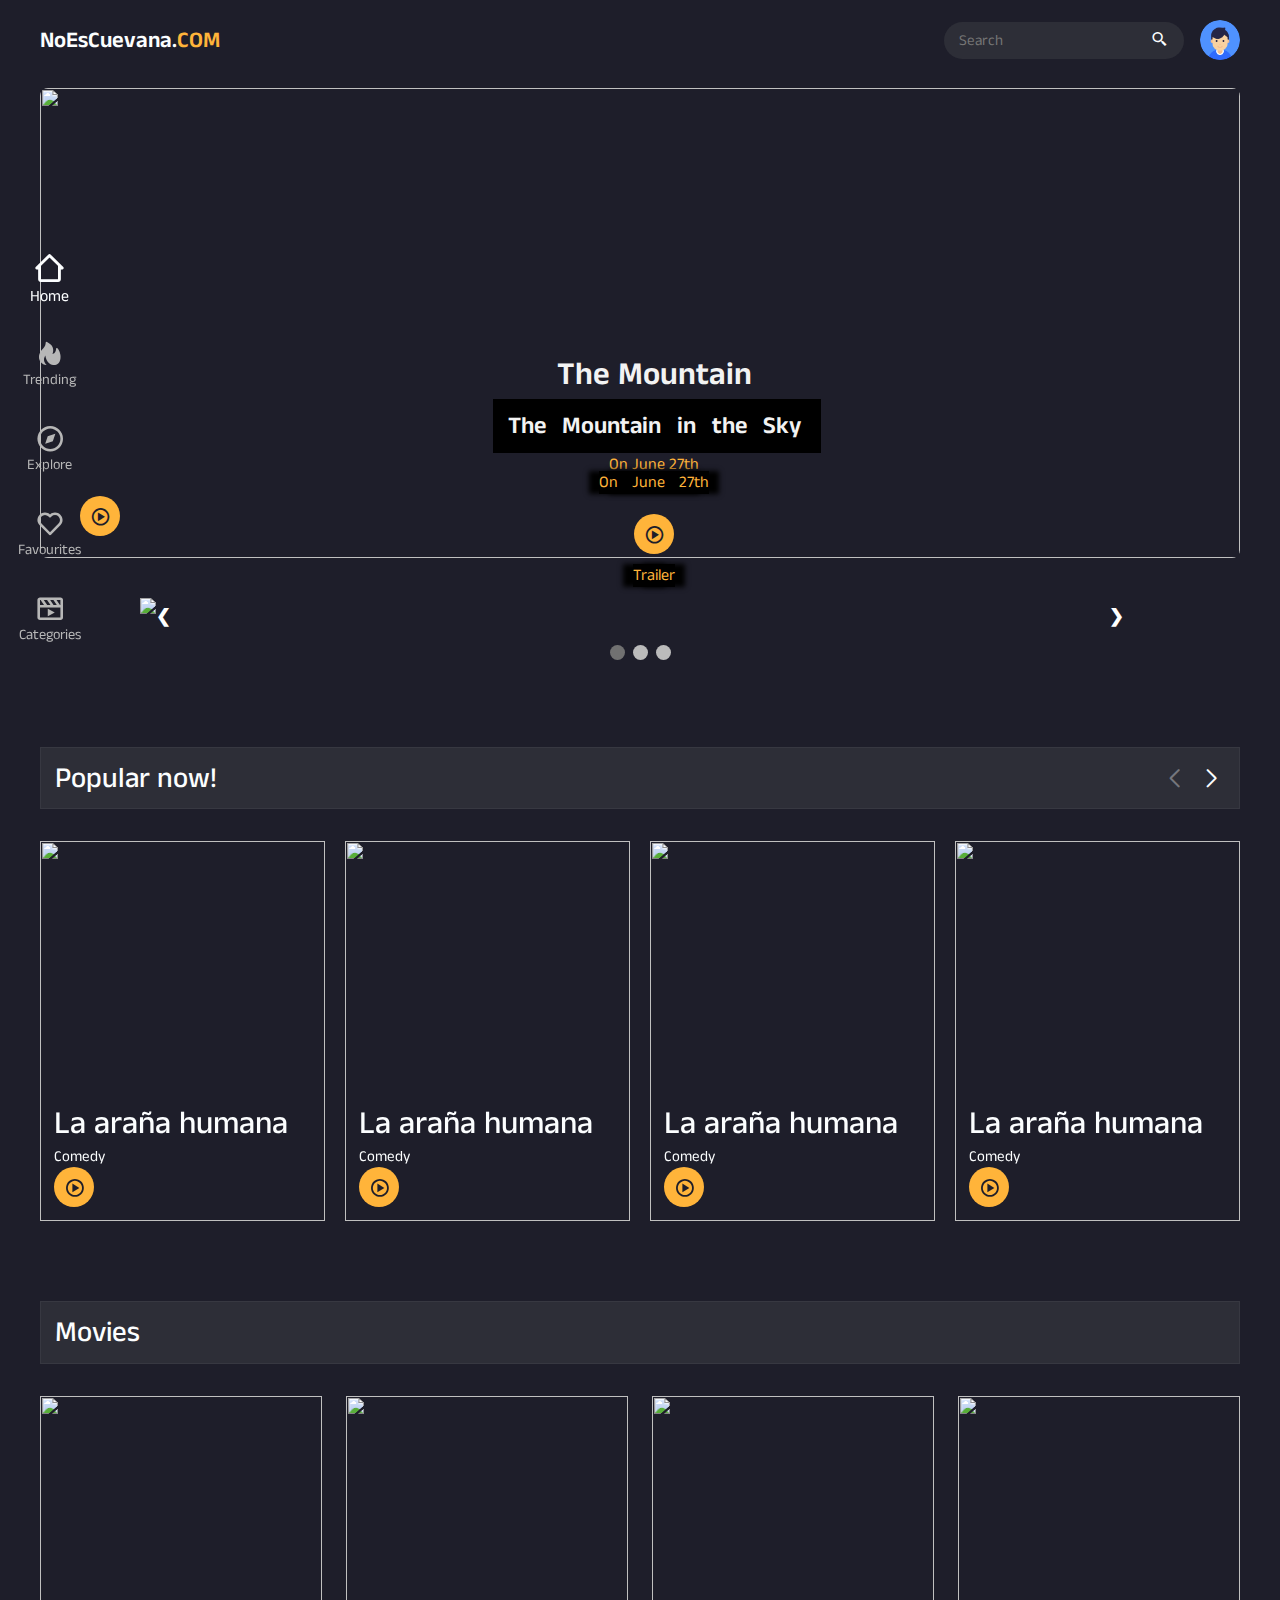
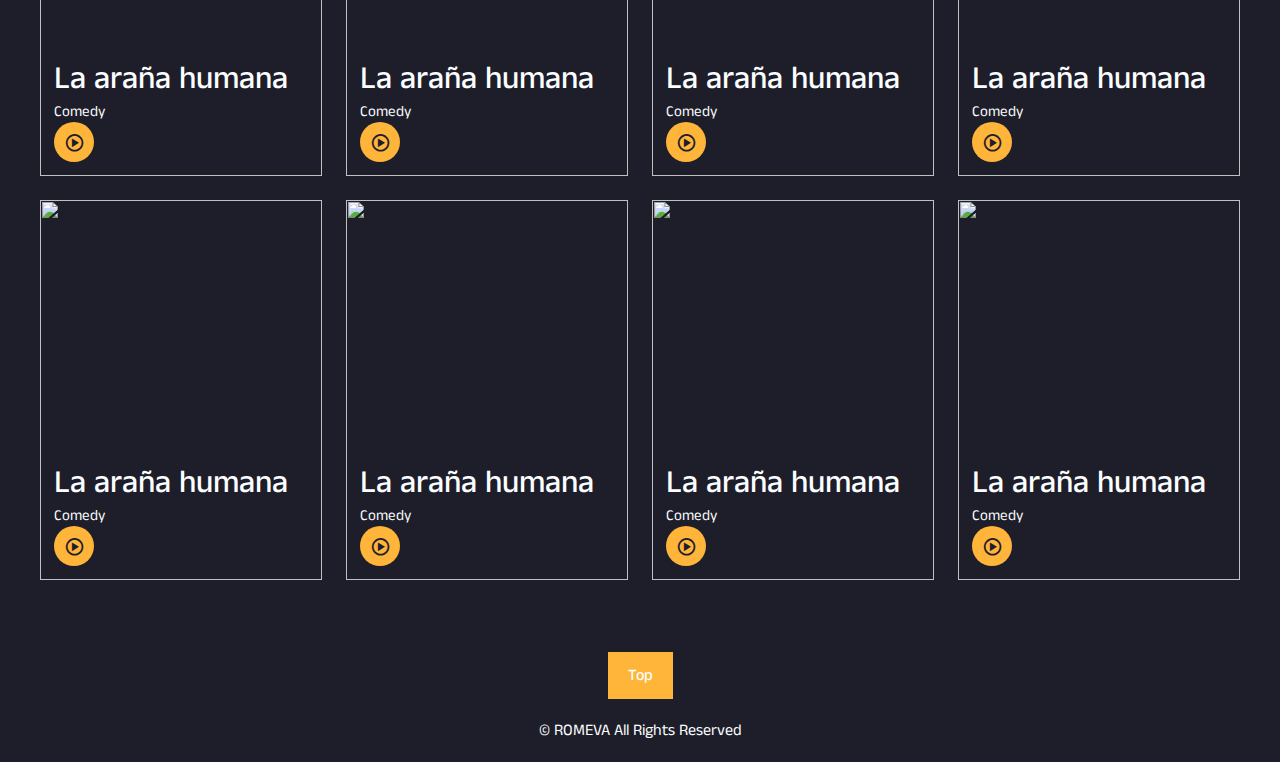
==== streamingApp/index.html @ 9fa85d41 "Add files via upload" ====
<!DOCTYPE html>
<html lang="en">
<head>
  <meta charset="UTF-8">
  <meta http-equiv="X-UA-Compatible" content="IE=edge">
  <meta name="viewport" content="width=device-width, initial-scale=1.0">
  <link rel="stylesheet" href="style.css">
  <link rel="stylesheet" href="/streamingApp/swiper-bundle.min.css">
  <link href='https://unpkg.com/boxicons@2.1.2/css/boxicons.min.css' rel='stylesheet'>
  <title>LaHouseTv</title>
</head>
<body>
  <header>
    <!-- Nav-->
    <div class="nav container">
      <!-- Logo-->
      <a href="/streamingApp/index.html" class="logo">
        NoEsCuevana.<span>COM</span>
      </a>
      <!-- Search Button-->
      <div class="search-box">
        <input type="search" name="" id="search-input" placeholder="Search">
        <i class='bx bx-search-alt-2'></i>
      </div>
      <!-- Usuario-->
      <a href="#" class="user">
        <img src="/streamingApp/user.png" alt="" class="user-img">
      </a>
      <!--NavBar-->
      <div class="navbar">
        <a href="#home" class="nav-link nav-active">
          <i class='bx bx-home-alt-2' ></i>
          <span class="nav-link-title">Home</span>
        </a>
        <a href="#home" class="nav-link">
          <i class='bx bxs-hot' ></i>
          <span class="nav-link-title">Trending</span>
        </a>
        <a href="#home" class="nav-link">
          <i class='bx bx-compass' ></i>
          <span class="nav-link-title">Explore</span>
        </a>
        <a href="#home" class="nav-link">
          <i class='bx bx-heart' ></i>
          <span class="nav-link-title">Favourites</span>
        </a>
        <a href="#home" class="nav-link">
          <i class='bx bx-movie-play' ></i>
          <span class="nav-link-title">Categories</span>
        </a>
      </div>

    </div>
  </header>

  <!-- Home -->

  <section class="home container" id="home">
    <img src="https://picsum.photos/seed/picsum/200/300" alt="" class="home-img">
    <div class="home-text">
      <h1 class="home-title"> The Mountain <br>in the Sky</h1>
      <p> On June 27th</p>
      <a href="#" class="watch-btn">
        <i class='bx bx-play-circle' ></i>
        <span>Trailer</span>
      </a>

    </div>
  </section>
  <!-- Carousel -->
  <section>
     <!-- Slideshow container -->
<div class="slideshow-container">


  <!-- Full-width images with number and caption text -->
  <div class="mySlides fade">
    <img src="https://picsum.photos/200/200" style="width:100%">
    <div class="home-text">
      <h1 class="home-title"><span> The Mountain in the Sky  </span></h1>
      <p><span> On June 27th </span></p>
      <a href="#" class="watch-btn btn-cent">
        <i class='bx bx-play-circle' ></i>
        <p><span>Trailer</span></p>
      </a>
    </div>
  </div>

  <div class="mySlides fade">
    <img src="https://picsum.photos/200/180" style="width:100%">
    <div class="text">Caption Two</div>
  </div>

  <div class="mySlides fade">
    <img src="https://picsum.photos/200/160" style="width:100%">
    <div class="text">Caption Three</div>
  </div>

  <!-- Next and previous buttons -->
  <a class="prev" onclick="plusSlides(-1)">&#10094;</a>
  <a class="next" onclick="plusSlides(1)">&#10095;</a>
</div>
<br>

<!-- The dots/circles -->
<div style="text-align:center">
  <span class="dot" onclick="currentSlide(1)"></span>
  <span class="dot" onclick="currentSlide(2)"></span>
  <span class="dot" onclick="currentSlide(3)"></span>
</div> 
  </section>
  <!-- Popular -->
  <section class="popular container" id="popular">
    <!--Heading-->
    <div class="heading">
      <h2 class="heading-title"> Popular now!</h2>
      <!--Botones Desplazamiento-->
      <div class="swiper-btn">
        <div class="swiper-button-prev"></div>
        <div class="swiper-button-next"></div>
      </div>
    </div>
    <!-- Contenido-->
    <div class="popular-content swiper">
      <div class="swiper-wrapper">
        <!-- Movies Box 1-->
        <div class="swiper-slide">
          <div class="movie-box">
            <img src="https://picsum.photos/200/160" alt="" class="movie-box-img">
            <div class="box-text">
              <h2 class="movie-title"> La araña humana</h2>
              <span class="movie-type"> Comedy </span> <!--  Change depending on the API element-->
              <a href="#" class="watch-btn play-btn">
                <i class='bx bx-play-circle' ></i>
              </a>
            </div>
          </div>
        </div>
        <!-- Movies Box 2-->
        <div class="swiper-slide">
          <div class="movie-box">
            <img src="https://picsum.photos/200/160" alt="" class="movie-box-img">
            <div class="box-text">
              <h2 class="movie-title"> La araña humana</h2>
              <span class="movie-type"> Comedy </span> <!--  Change depending on the API element-->
              <a href="#" class="watch-btn play-btn">
                <i class='bx bx-play-circle' ></i>
              </a>
            </div>
          </div>
        </div>
         <!-- Movies Box 3-->
         <div class="swiper-slide">
          <div class="movie-box">
            <img src="https://picsum.photos/200/160" alt="" class="movie-box-img">
            <div class="box-text">
              <h2 class="movie-title"> La araña humana</h2>
              <span class="movie-type"> Comedy </span> <!--  Change depending on the API element-->
              <a href="#" class="watch-btn play-btn">
                <i class='bx bx-play-circle' ></i>
              </a>
            </div>
          </div>
        </div>
         <!-- Movies Box 4-->
         <div class="swiper-slide">
          <div class="movie-box">
            <img src="https://picsum.photos/200/160" alt="" class="movie-box-img">
            <div class="box-text">
              <h2 class="movie-title"> La araña humana</h2>
              <span class="movie-type"> Comedy </span> <!--  Change depending on the API element-->
              <a href="#" class="watch-btn play-btn">
                <i class='bx bx-play-circle' ></i>
              </a>
            </div>
          </div>
        </div>
         <!-- Movies Box 5-->
         <div class="swiper-slide">
          <div class="movie-box">
            <img src="https://picsum.photos/200/160" alt="" class="movie-box-img">
            <div class="box-text">
              <h2 class="movie-title"> La araña humana</h2>
              <span class="movie-type"> Comedy </span> <!--  Change depending on the API element-->
              <a href="#" class="watch-btn play-btn">
                <i class='bx bx-play-circle' ></i>
              </a>
            </div>
          </div>
        </div>
         <!-- Movies Box 6-->
         <div class="swiper-slide">
          <div class="movie-box">
            <img src="https://picsum.photos/200/160" alt="" class="movie-box-img">
            <div class="box-text">
              <h2 class="movie-title"> La araña humana</h2>
              <span class="movie-type"> Comedy </span> <!--  Change depending on the API element-->
              <a href="#" class="watch-btn play-btn">
                <i class='bx bx-play-circle' ></i>
              </a>
            </div>
          </div>
        </div>
         <!-- Movies Box 7-->
         <div class="swiper-slide">
          <div class="movie-box">
            <img src="https://picsum.photos/200/160" alt="" class="movie-box-img">
            <div class="box-text">
              <h2 class="movie-title"> La araña humana</h2>
              <span class="movie-type"> Comedy </span> <!--  Change depending on the API element-->
              <a href="#" class="watch-btn play-btn">
                <i class='bx bx-play-circle' ></i>
              </a>
            </div>
          </div>
        </div>
         <!-- Movies Box 8-->
         <div class="swiper-slide">
          <div class="movie-box">
            <img src="https://picsum.photos/200/160" alt="" class="movie-box-img">
            <div class="box-text">
              <h2 class="movie-title"> La araña humana</h2>
              <span class="movie-type"> Comedy </span> <!--  Change depending on the API element-->
              <a href="#" class="watch-btn play-btn">
                <i class='bx bx-play-circle' ></i>
              </a>
            </div>
          </div>
        </div>
      </div>
    </div>
  </section>
  <!--End popular section-->
  <!--Movies General Section-->
  <section class="movies container" id="movies">
    <!--Heading-->
    <div class="heading">
      <h2 class="heading-title"> Movies</h2>
    </div>
    <!--Movies Content-->
    <div class="movies-content">
      <!--Movies Box 1-->
      <div class="movie-box">
        <img src="https://picsum.photos/200/160" alt="" class="movie-box-img" id="">
        <div class="box-text">
          <h2 class="movie-title" id="movie-name-1"> La araña humana</h2>
          <span class="movie-type"> Comedy </span> <!--  Change depending on the API element-->
          <a href="/streamingApp/playPage.html" class="watch-btn play-btn">
            <i class='bx bx-play-circle' ></i>
          </a>
        </div>
      </div>

      <!--Movies Box 2-->
      <div class="movie-box">
        <img src="https://picsum.photos/200/160" alt="" class="movie-box-img">
        <div class="box-text">
          <h2 class="movie-title"> La araña humana</h2>
          <span class="movie-type"> Comedy </span> <!--  Change depending on the API element-->
          <a href="#" class="watch-btn play-btn">
            <i class='bx bx-play-circle' ></i>
          </a>
        </div>
      </div>
      <!--Movies Box 3-->
      <div class="movie-box">
        <img src="https://picsum.photos/200/160" alt="" class="movie-box-img">
        <div class="box-text">
          <h2 class="movie-title"> La araña humana</h2>
          <span class="movie-type"> Comedy </span> <!--  Change depending on the API element-->
          <a href="#" class="watch-btn play-btn">
            <i class='bx bx-play-circle' ></i>
          </a>
        </div>
      </div>
      <!--Movies Box 4-->
      <div class="movie-box">
        <img src="https://picsum.photos/200/160" alt="" class="movie-box-img">
        <div class="box-text">
          <h2 class="movie-title"> La araña humana</h2>
          <span class="movie-type"> Comedy </span> <!--  Change depending on the API element-->
          <a href="#" class="watch-btn play-btn">
            <i class='bx bx-play-circle' ></i>
          </a>
        </div>
      </div>
      <!--Movies Box 5-->
      <div class="movie-box">
        <img src="https://picsum.photos/200/160" alt="" class="movie-box-img">
        <div class="box-text">
          <h2 class="movie-title"> La araña humana</h2>
          <span class="movie-type"> Comedy </span> <!--  Change depending on the API element-->
          <a href="#" class="watch-btn play-btn">
            <i class='bx bx-play-circle' ></i>
          </a>
        </div>
      </div>
      <!--Movies Box 6-->
      <div class="movie-box">
        <img src="https://picsum.photos/200/160" alt="" class="movie-box-img">
        <div class="box-text">
          <h2 class="movie-title"> La araña humana</h2>
          <span class="movie-type"> Comedy </span> <!--  Change depending on the API element-->
          <a href="#" class="watch-btn play-btn">
            <i class='bx bx-play-circle' ></i>
          </a>
        </div>
      </div>
      <!--Movies Box 7-->
      <div class="movie-box">
        <img src="https://picsum.photos/200/160" alt="" class="movie-box-img">
        <div class="box-text">
          <h2 class="movie-title"> La araña humana</h2>
          <span class="movie-type"> Comedy </span> <!--  Change depending on the API element-->
          <a href="#" class="watch-btn play-btn">
            <i class='bx bx-play-circle' ></i>
          </a>
        </div>
      </div>
      <!--Movies Box 8-->
      <div class="movie-box">
        <img src="https://picsum.photos/200/160" alt="" class="movie-box-img">
        <div class="box-text">
          <h2 class="movie-title"> La araña humana</h2>
          <span class="movie-type"> Comedy </span> <!--  Change depending on the API element-->
          <a href="#" class="watch-btn play-btn">
            <i class='bx bx-play-circle' ></i>
          </a>
        </div>
      </div>

    </div>
  </section>
  <!-- Movies Section End-->
  <!--Next Page-->
  <div class="next-page">
    <a href="#" class="next-btn">Top</a>
  </div>
<!--Copyright-->
  <div class="copyright">
    <p> &#169; ROMEVA All Rights Reserved</p>

  </div>



  <script src="/streamingApp/swiper-bundle.min.js "></script>
  <script src="https://unpkg.com/boxicons@2.1.2/dist/boxicons.js"></script>
  <script src="/streamingApp/script.js"></script>
</body>
</html>
---- streamingApp/style.css ----
/* Fonts */

@import url('https://fonts.googleapis.com/css2?family=Anek+Malayalam:wght@100;200;500;700&display=swap');
*{
    font-family: 'Anek Malayalam', sans-serif;
    margin: 0;
    padding: 0;
    scroll-behavior: smooth;
    box-sizing: border-box;
    scroll-padding-top: 2rem;
    box-sizing:border-box
}

:root {
    --main-bg-color: #ffb43a;
    --hoover-color:hsl(37,94%,57%) ;
    --body-color: #1e1e2a;
    --container-color: #2d2e37 ;
    --text-color: #fcfeff;

  }

a{
    text-decoration: none;
}

li{
    list-style: none;
}

section{
    padding: 3rem 0 2rem;
}

img{
    width: 100%;
}
.bx{
    cursor: pointer;
}

body{
    background: var(--body-color);
    color: var(--text-color);
}

.container{
    max-width: 1200px;
    margin: auto;
    width: 100%;
}

header{
    position: fixed;
    top: 0;
    left: 0;
    width: 100%;
    background: var(--body-color);
    z-index: 100;
}

.nav{
    display: flex;
    align-items: center;
    justify-content:center;
    padding: 20px 0;
}

.logo{
    font-size: 1.4rem;
    color: var(--text-color);
    font-weight: 600;
    margin: 0 auto 0 0;
}

.logo span{
    color: var(--main-bg-color);
}

.search-box{
    max-width: 240px;
    width: 100%;
    display: flex;
    align-items: center;
    column-gap: 0.7rem;
    padding: 8px 15px;
    background: var(--container-color);
    border-radius: 4rem;
    margin-right: 1rem;
}

.search-box .bx{
    font-size: 1.1rem;
}

.search-box .bx:hover{
    color: var(--main-bg-color);
}

#search-input{
    width: 100%;
    border: none;
    outline: none;
    color: var(--text-color);
    background: transparent;
    font-size: 0.938rem;
}

.user{
    display: flex;
}

.user-img{
    width: 40px;
    height: 40px;
    border-radius: 50%;
    object-fit: cover;
    object-position: center;
}


.navbar{
    position: fixed;
    top: 50%;
    transform: translateY(-50%);
    left: 18px;
    display: flex;
    flex-direction: column;
    row-gap: 2.1rem;
}

.nav-link{
    display: flex;
    flex-direction: column;
    align-items: center;
    color: #b7b7b7;
}

.nav-link:hover, .nav-active{
    color: var(--text-color);
    transition: 0.3s all linear;
    transform: scale(1.1);
}

.nav-link .bx{
    font-size: 1.9rem;
}

.nav-link-title{
    font-size: 0.9rem;
}

.home{
    position: relative;
    min-height: 470px;
    display: flex;
    align-items: center;
    margin-top: 5rem !important;
    border-radius: 0.5rem;
}

.home-img{
    position: absolute;
    width: 100%;
    height: 100%;
    z-index: -1;
    object-fit: cover;
    border-radius: 0.5rem;
}

.bg-text{
    background-color: #717171;
    opacity: 0.5;
}
/* Caption text */
.home-text {
    color: #f2f2f2;
    padding: 8px 12px;
    position: absolute;
    bottom: 6px;
    width: 100%;
    text-align: center;
    padding-left: 40px;
  }

.home-title{
    font-size: 2rem;
    font-weight: 600;
    color: #f3f3f3;
}
h1 span{
    padding:5px 0; /* top and bottom padding */
	font-size: 24px;
	line-height: 70px; /* use this to create horizontal space between lines */
	word-spacing: 10px;
    display: inline;
	background-color:rgb(0, 0, 0);
	box-shadow: -10px 0 0 5px rgb(0, 0, 0), 15px 0 0 5px rgb(0, 0, 0); /* left/right padding  (IE8 needs fallback) */
	left:0px; /* match px of box-shadow above to align text */
	position: relative;
}
p span{
    word-spacing: 10px;
    display: inline;
	background-color:rgb(0, 0, 0);
	box-shadow: -10px 0 5px 0 rgb(0, 0, 0), 10px 0 5px 0 rgb(0, 0, 0); /* left/right padding  (IE8 needs fallback) */
	left:0px; /* match px of box-shadow above to align text */
	position: relative;

}
.home-text p{
    font-size: 1.0  38rem;
    margin: 10px 0 20px;
    color: var(--main-bg-color);
}

.watch-btn{
    display: flex;
    align-items: center;
    column-gap: 0.8rem;
    color: #1e1e2a;
}

.btn-cent{
    flex-direction: column;
    justify-content: center;
}

.watch-btn .bx{
    font-size: 21px;
    background: var(--main-bg-color);
    width: 40px;
    height: 40px;
    border-radius: 50%;
    display: flex;
    align-items: center;
    justify-content: center;
}

.watch-btn .bx:hover{
    background: var(--hoover-color);
}

.watch-btn span{
    font-size: 1rem;
    font-weight: 400;
}

.heading{
    display: flex;
    align-items:center;
    justify-content: space-between;
    background: var(--container-color);
    padding: 8px 14px;
    border: 1px solid hsl(200 100% 99% / 5%);
    margin-bottom: 2rem;
}

.heading-title{
    font-size: 1.8rem;
    font-weight: 500;
}

.movie-box{
    position: relative;
    width: 100%;
    height: 380px;
    overflow: hidden;
}

.movie-box-img{
    width: 100%;
    height: 100%;
    object-fit: cover;
}

.movie-box .box-text{
    position: absolute;
    bottom: 0;
    left: 0;
    width: 100%;
    height: 100%;
    display: flex;
    flex-direction: column;
    justify-content: flex-end;
    padding: 14px;
    background: linear-gradient(8deg,
     hsl(240 17% 14% / 74%)14%,
     hsl(240 17% 14% / 14%)44%,
     );
     overflow: hidden;

}

.movie-title{
    font-size: 2rem;
    font-weight: 500;
}

.movie-type{
    font-size: 0.938rem;
}

.swiper-btn{
    display: flex;
}

.swiper-button-next,
.swiper-button-prev{
    position: static !important;
    margin: 0 0 0 10px !important;
}

.swiper-button-next::after,
.swiper-button-prev::after{
    color: var(--text-color);
    font-size: 18px !important;
    font-weight: 700;
}

.movies .heading{
    padding: 10px 14px;
}

.movies-content{
    display: grid;
    grid-template-columns: repeat(auto-fit, minmax(247px, 1fr));
    gap: 1.5rem;
}

.movies-content .movie-box:hover .movie-box-img{
    transform: scale(1.15);
    transition: .7s;
}

.next-page{
    display: flex;
    align-items: center;
    justify-content: center;
    margin-top: 2.5rem;
}

.next-btn {
    background: var(--main-bg-color) ;
    padding: 12px 20px;
    color: var(--text-color);
    font-weight: 500;
}

.next-btn:hover{
    background: var(--hoover-color);
    transition: 0.3s all linear;
}


.copyright{
    text-align: center;
    padding: 20px;
}

.play-container{
    position: relative;
    min-height: 540px;
    margin-top: 5rem !important;
}

.play-img{
    position: absolute;
    width: 100%;
    height: 100%;
    object-fit: cover;
    object-position: center;
    z-index: -1;
}

.play-text{
    position: absolute;
    bottom: 0;
    left: 0;
    width: 100%;
    height: 100%;
    display: flex;
    flex-direction: column;
    justify-content: flex-end;
    padding: 40px;
    background: linear-gradient(8deg,
     hsl(240 17% 14% / 74%)14%,
     hsl(240 17% 14% / 14%)44%,
     );
}

.play-text h2{
    font-size: 1.5rem;
    font-weight: 600;
}


.rating{
    display: flex;
    align-items: center;
    font-size: 1.1rem;
    color: var(--main-bg-color);
    column-gap: 2px;
    margin-top: 4px;
}

.tags{
    display: flex;
    align-items: center;
    column-gap: 8px;
    margin: 1rem 0;
}

.tags span{
    background-color: var(--container-color);
    padding: 0 4px;
}

.play-movie{
    position: absolute;
    bottom: 18rem;
    right: 10rem;
    display: flex !important;
    align-items: center;
    justify-content: center;
    width: 45px;
    height: 45px;
    border-radius: 50%;
    background: var(--main-bg-color) ;
    font-size: 24px;
    animation: animate 2s linear infinite;
}


.about-movie{
    margin-top: 2rem;
}

.about-movie h2{
    font-size: 1.4rem;
    font-weight: 600;
    color: var(--main-bg-color);
}

.about-movie p{
    max-width: 600px;
    font-size: 0.938rem;
    margin: 10px 0;
}

.cast-heading{
    font-size: 1.2rem;
    font-weight: 600;
    margin-bottom: 1rem;
    color: var(--main-bg-color);
}

.cast{
    display: grid;
    grid-template-columns: repeat(auto-fit, minmax(150px,150px));
    gap: 1rem;
}

.cast-img{
    width: 150px;
    height: 180px;
    object-fit: cover;
    object-position: center;
}






@keyframes animate {
    0%{
        box-shadow: 0 0 0 0 rgb(255, 180, 58, 0.7);

    }
    40%{
        box-shadow: 0 0 0 50px rgb(255, 193, 7, 0);
    }
    100%{
        box-shadow: 0 0 0  rgb(255, 180, 58, 0.7);

    }
    
}









/* */


/* Slideshow container */
.slideshow-container {
  max-width: 1000px;
  position: relative;
  margin: auto;
}

/* Hide the images by default */
.mySlides {
  display: none;
}

/* Next & previous buttons */
.prev, .next {
  cursor: pointer;
  position: absolute;
  top: 50%;
  width: auto;
  margin-top: -22px;
  padding: 16px;
  color: white;
  font-weight: bold;
  font-size: 18px;
  transition: 0.6s ease;
  border-radius: 0 3px 3px 0;
  user-select: none;
}

/* Position the "next button" to the right */
.next {
  right: 0;
  border-radius: 3px 0 0 3px;
}

/* On hover, add a black background color with a little bit see-through */
.prev:hover, .next:hover {
  background-color: rgba(0,0,0,0.8);
}



/* The dots/bullets/indicators */
.dot {
  cursor: pointer;
  height: 15px;
  width: 15px;
  margin: 0 2px;
  background-color: #bbb;
  border-radius: 50%;
  display: inline-block;
  transition: background-color 0.6s ease;
}

.active, .dot:hover {
  background-color: #717171;
}

/* Fading animation */
.fade {
  animation-name: fade;
  animation-duration: 1.5s;
}

@keyframes fade {
  from {opacity: .4}
  to {opacity: 1}
}
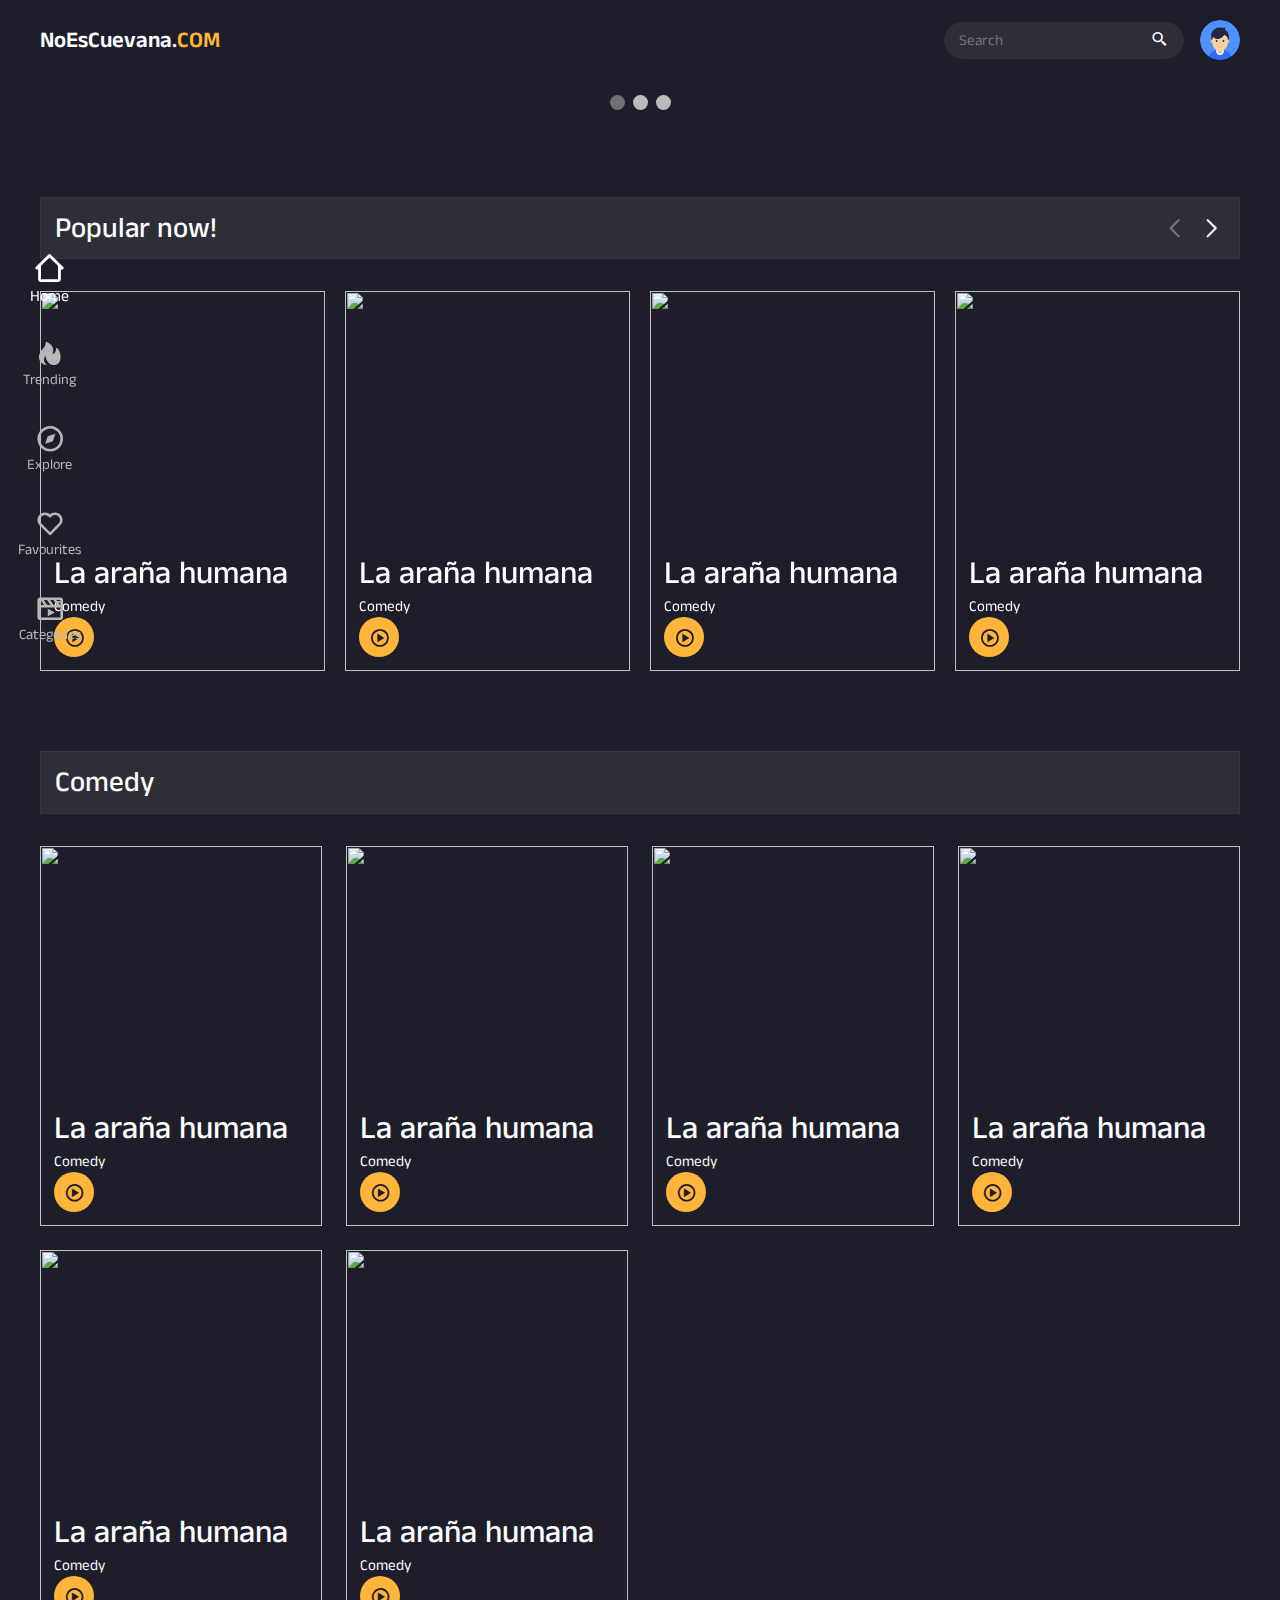
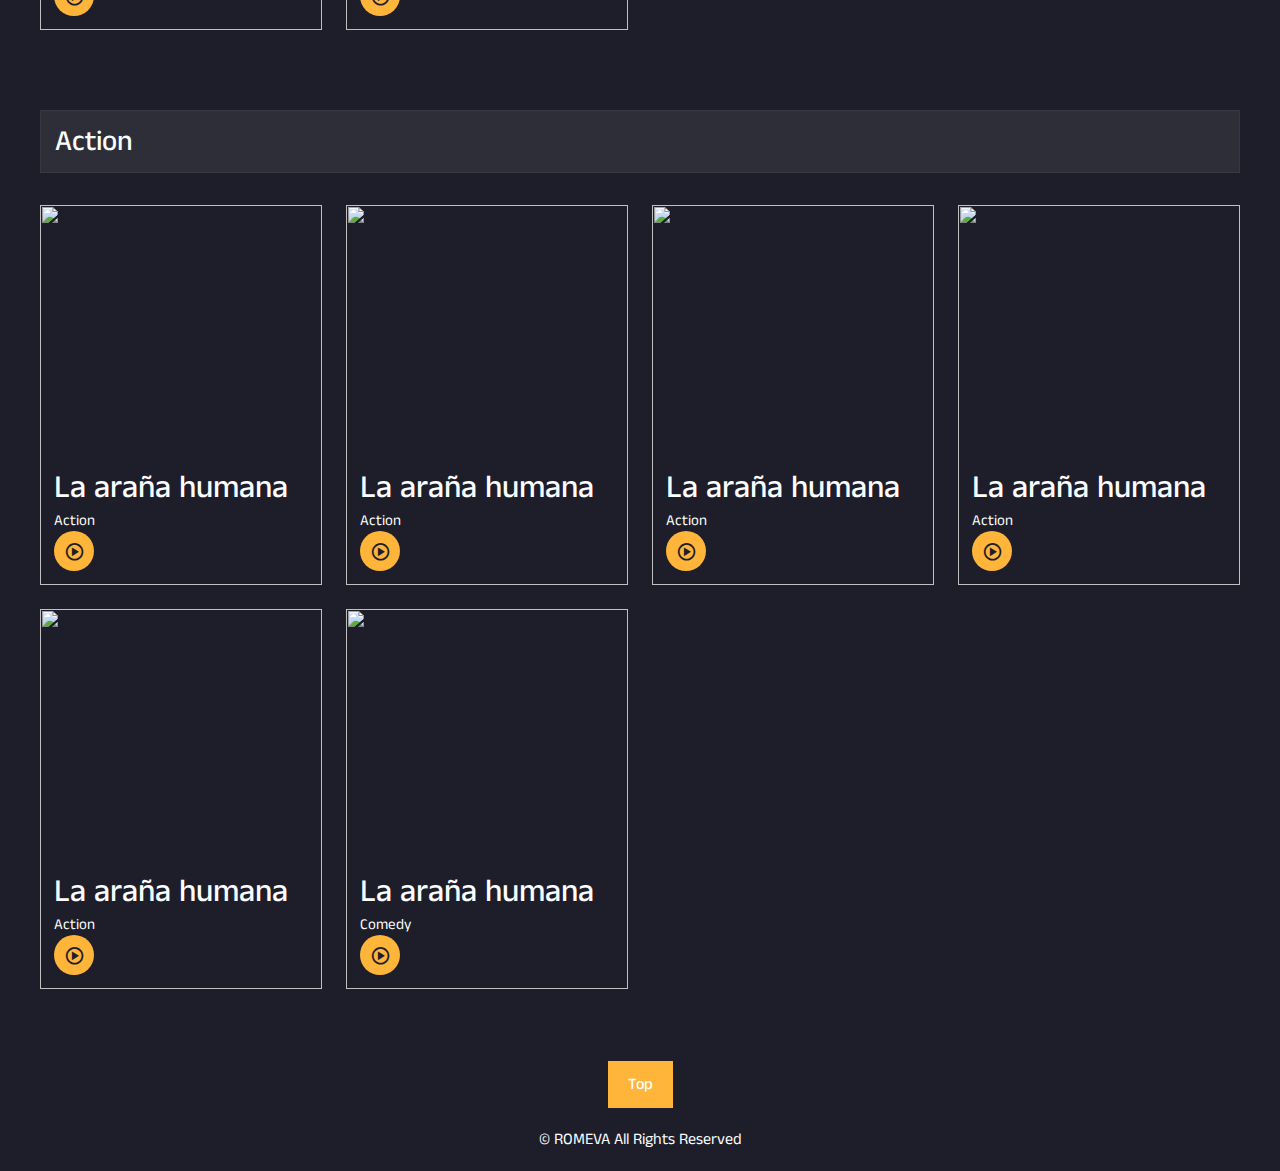
==== commit b2206ccb: "Add files via upload" ====
--- a/streamingApp/index.html
+++ b/streamingApp/index.html
@@ -55,18 +55,7 @@
 
   <!-- Home -->
 
-  <section class="home container" id="home">
-    <img src="https://picsum.photos/seed/picsum/200/300" alt="" class="home-img">
-    <div class="home-text">
-      <h1 class="home-title"> The Mountain <br>in the Sky</h1>
-      <p> On June 27th</p>
-      <a href="#" class="watch-btn">
-        <i class='bx bx-play-circle' ></i>
-        <span>Trailer</span>
-      </a>
-
-    </div>
-  </section>
+
   <!-- Carousel -->
   <section>
      <!-- Slideshow container -->
@@ -75,7 +64,7 @@
 
   <!-- Full-width images with number and caption text -->
   <div class="mySlides fade">
-    <img src="https://picsum.photos/200/200" style="width:100%">
+    <img src="https://picsum.photos/200/200">
     <div class="home-text">
       <h1 class="home-title"><span> The Mountain in the Sky  </span></h1>
       <p><span> On June 27th </span></p>
@@ -87,13 +76,28 @@
   </div>
 
   <div class="mySlides fade">
-    <img src="https://picsum.photos/200/180" style="width:100%">
-    <div class="text">Caption Two</div>
+    <img src="https://picsum.photos/200/180">
+    <div class="home-text">
+      <h1 class="home-title"><span> The Mountain in the Sky  </span></h1>
+      <p><span> On June 27th </span></p>
+      <a href="#" class="watch-btn btn-cent">
+        <i class='bx bx-play-circle' ></i>
+        <p><span>Trailer</span></p>
+      </a>
+    </div>
+
   </div>
 
   <div class="mySlides fade">
-    <img src="https://picsum.photos/200/160" style="width:100%">
-    <div class="text">Caption Three</div>
+    <img src="https://picsum.photos/200/160" class="img-s">
+    <div class="home-text">
+      <h1 class="home-title"><span> The Mountain in the Sky  </span></h1>
+      <p><span> On June 27th </span></p>
+      <a href="#" class="watch-btn btn-cent">
+        <i class='bx bx-play-circle' ></i>
+        <p><span>Trailer</span></p>
+      </a>
+    </div>
   </div>
 
   <!-- Next and previous buttons -->
@@ -110,7 +114,7 @@
 </div> 
   </section>
   <!-- Popular -->
-  <section class="popular container" id="popular">
+  <section class="popular container">
     <!--Heading-->
     <div class="heading">
       <h2 class="heading-title"> Popular now!</h2>
@@ -128,8 +132,8 @@
           <div class="movie-box">
             <img src="https://picsum.photos/200/160" alt="" class="movie-box-img">
             <div class="box-text">
-              <h2 class="movie-title"> La araña humana</h2>
-              <span class="movie-type"> Comedy </span> <!--  Change depending on the API element-->
+              <h2 class="movie-title" id="pop-name-1"> La araña humana</h2>
+              <span class="movie-type" id="pop-gen-1"> Comedy </span> <!--  Change depending on the API element-->
               <a href="#" class="watch-btn play-btn">
                 <i class='bx bx-play-circle' ></i>
               </a>
@@ -141,8 +145,8 @@
           <div class="movie-box">
             <img src="https://picsum.photos/200/160" alt="" class="movie-box-img">
             <div class="box-text">
-              <h2 class="movie-title"> La araña humana</h2>
-              <span class="movie-type"> Comedy </span> <!--  Change depending on the API element-->
+              <h2 class="movie-title" id="pop-name-2"> La araña humana</h2>
+              <span class="movie-type" id="pop-gen-2"> Comedy </span> <!--  Change depending on the API element-->
               <a href="#" class="watch-btn play-btn">
                 <i class='bx bx-play-circle' ></i>
               </a>
@@ -154,8 +158,8 @@
           <div class="movie-box">
             <img src="https://picsum.photos/200/160" alt="" class="movie-box-img">
             <div class="box-text">
-              <h2 class="movie-title"> La araña humana</h2>
-              <span class="movie-type"> Comedy </span> <!--  Change depending on the API element-->
+              <h2 class="movie-title" id="pop-name-3"> La araña humana</h2>
+              <span class="movie-type" id="pop-gen-3"> Comedy </span> <!--  Change depending on the API element-->
               <a href="#" class="watch-btn play-btn">
                 <i class='bx bx-play-circle' ></i>
               </a>
@@ -167,8 +171,8 @@
           <div class="movie-box">
             <img src="https://picsum.photos/200/160" alt="" class="movie-box-img">
             <div class="box-text">
-              <h2 class="movie-title"> La araña humana</h2>
-              <span class="movie-type"> Comedy </span> <!--  Change depending on the API element-->
+              <h2 class="movie-title" id="pop-name-4"> La araña humana</h2>
+              <span class="movie-type" id="pop-gen-4"> Comedy </span> <!--  Change depending on the API element-->
               <a href="#" class="watch-btn play-btn">
                 <i class='bx bx-play-circle' ></i>
               </a>
@@ -180,8 +184,8 @@
           <div class="movie-box">
             <img src="https://picsum.photos/200/160" alt="" class="movie-box-img">
             <div class="box-text">
-              <h2 class="movie-title"> La araña humana</h2>
-              <span class="movie-type"> Comedy </span> <!--  Change depending on the API element-->
+              <h2 class="movie-title" id="pop-name-5"> La araña humana</h2>
+              <span class="movie-type" id="pop-gen-5"> Comedy </span> <!--  Change depending on the API element-->
               <a href="#" class="watch-btn play-btn">
                 <i class='bx bx-play-circle' ></i>
               </a>
@@ -193,8 +197,8 @@
           <div class="movie-box">
             <img src="https://picsum.photos/200/160" alt="" class="movie-box-img">
             <div class="box-text">
-              <h2 class="movie-title"> La araña humana</h2>
-              <span class="movie-type"> Comedy </span> <!--  Change depending on the API element-->
+              <h2 class="movie-title" id="pop-name-6"> La araña humana</h2>
+              <span class="movie-type" id="pop-gen-6"> Comedy </span> <!--  Change depending on the API element-->
               <a href="#" class="watch-btn play-btn">
                 <i class='bx bx-play-circle' ></i>
               </a>
@@ -206,8 +210,8 @@
           <div class="movie-box">
             <img src="https://picsum.photos/200/160" alt="" class="movie-box-img">
             <div class="box-text">
-              <h2 class="movie-title"> La araña humana</h2>
-              <span class="movie-type"> Comedy </span> <!--  Change depending on the API element-->
+              <h2 class="movie-title" id="pop-name-7"> La araña humana</h2>
+              <span class="movie-type" id="pop-gen-7"> Comedy </span> <!--  Change depending on the API element-->
               <a href="#" class="watch-btn play-btn">
                 <i class='bx bx-play-circle' ></i>
               </a>
@@ -219,8 +223,8 @@
           <div class="movie-box">
             <img src="https://picsum.photos/200/160" alt="" class="movie-box-img">
             <div class="box-text">
-              <h2 class="movie-title"> La araña humana</h2>
-              <span class="movie-type"> Comedy </span> <!--  Change depending on the API element-->
+              <h2 class="movie-title" id="pop-name-8"> La araña humana</h2>
+              <span class="movie-type" id="pop-gen-8"> Comedy </span> <!--  Change depending on the API element-->
               <a href="#" class="watch-btn play-btn">
                 <i class='bx bx-play-circle' ></i>
               </a>
@@ -235,7 +239,7 @@
   <section class="movies container" id="movies">
     <!--Heading-->
     <div class="heading">
-      <h2 class="heading-title"> Movies</h2>
+      <h2 class="heading-title"> Comedy</h2>
     </div>
     <!--Movies Content-->
     <div class="movies-content">
@@ -243,8 +247,8 @@
       <div class="movie-box">
         <img src="https://picsum.photos/200/160" alt="" class="movie-box-img" id="">
         <div class="box-text">
-          <h2 class="movie-title" id="movie-name-1"> La araña humana</h2>
-          <span class="movie-type"> Comedy </span> <!--  Change depending on the API element-->
+          <h2 class="movie-title" id="comedy-n-1"> La araña humana</h2>
+          <span class="movie-type"> Comedy </span> 
           <a href="/streamingApp/playPage.html" class="watch-btn play-btn">
             <i class='bx bx-play-circle' ></i>
           </a>
@@ -255,8 +259,86 @@
       <div class="movie-box">
         <img src="https://picsum.photos/200/160" alt="" class="movie-box-img">
         <div class="box-text">
-          <h2 class="movie-title"> La araña humana</h2>
-          <span class="movie-type"> Comedy </span> <!--  Change depending on the API element-->
+          <h2 class="movie-title" id="comedy-n-2"> La araña humana</h2>
+          <span class="movie-type"> Comedy </span> 
+          <a href="/streamingApp/playPage.html" class="watch-btn play-btn">
+            <i class='bx bx-play-circle' ></i>
+          </a>
+        </div>
+      </div>
+      <!--Movies Box 3-->
+      <div class="movie-box">
+        <img src="https://picsum.photos/200/160" alt="" class="movie-box-img">
+        <div class="box-text">
+          <h2 class="movie-title" id="comedy-n-3"> La araña humana</h2>
+          <span class="movie-type"> Comedy </span> 
+          <a href="/streamingApp/playPage.html" class="watch-btn play-btn">
+            <i class='bx bx-play-circle' ></i>
+          </a>
+        </div>
+      </div>
+      <!--Movies Box 4-->
+      <div class="movie-box">
+        <img src="https://picsum.photos/200/160" alt="" class="movie-box-img">
+        <div class="box-text">
+          <h2 class="movie-title" id="comedy-n-4"> La araña humana</h2>
+          <span class="movie-type"> Comedy </span> 
+          <a href="/streamingApp/playPage.html" class="watch-btn play-btn">
+            <i class='bx bx-play-circle' ></i>
+          </a>
+        </div>
+      </div>
+      <!--Movies Box 5-->
+      <div class="movie-box">
+        <img src="https://picsum.photos/200/160" alt="" class="movie-box-img">
+        <div class="box-text">
+          <h2 class="movie-title" id="comedy-n-5"> La araña humana</h2>
+          <span class="movie-type"> Comedy </span>
+          <a href="/streamingApp/playPage.html" class="watch-btn play-btn">
+            <i class='bx bx-play-circle' ></i>
+          </a>
+        </div>
+      </div>
+      <!--Movies Box 6-->
+      <div class="movie-box">
+        <img src="https://picsum.photos/200/160" alt="" class="movie-box-img">
+        <div class="box-text">
+          <h2 class="movie-title" id="comedy-n-6"> La araña humana</h2>
+          <span class="movie-type"> Comedy </span> 
+          <a href="/streamingApp/playPage.html" class="watch-btn play-btn">
+            <i class='bx bx-play-circle' ></i>
+          </a>
+        </div>
+      </div>
+
+    </div>
+  </section>
+
+  <section class="movies container">
+    <!--Heading-->
+    <div class="heading">
+      <h2 class="heading-title"> Action</h2>
+    </div>
+    <!--Movies Content-->
+    <div class="movies-content">
+      <!--Movies Box 1-->
+      <div class="movie-box">
+        <img src="https://picsum.photos/200/160" alt="" class="movie-box-img" id="">
+        <div class="box-text">
+          <h2 class="movie-title" id="action-n-1"> La araña humana</h2>
+          <span class="movie-type"> Action </span> 
+          <a href="/streamingApp/playPage.html" class="watch-btn play-btn">
+            <i class='bx bx-play-circle' ></i>
+          </a>
+        </div>
+      </div>
+
+      <!--Movies Box 2-->
+      <div class="movie-box">
+        <img src="https://picsum.photos/200/160" alt="" class="movie-box-img">
+        <div class="box-text">
+          <h2 class="movie-title" id="action-n-2"> La araña humana</h2>
+          <span class="movie-type"> Action </span> 
           <a href="#" class="watch-btn play-btn">
             <i class='bx bx-play-circle' ></i>
           </a>
@@ -266,8 +348,8 @@
       <div class="movie-box">
         <img src="https://picsum.photos/200/160" alt="" class="movie-box-img">
         <div class="box-text">
-          <h2 class="movie-title"> La araña humana</h2>
-          <span class="movie-type"> Comedy </span> <!--  Change depending on the API element-->
+          <h2 class="movie-title" id="action-n-3"> La araña humana</h2>
+          <span class="movie-type"> Action </span> 
           <a href="#" class="watch-btn play-btn">
             <i class='bx bx-play-circle' ></i>
           </a>
@@ -277,8 +359,8 @@
       <div class="movie-box">
         <img src="https://picsum.photos/200/160" alt="" class="movie-box-img">
         <div class="box-text">
-          <h2 class="movie-title"> La araña humana</h2>
-          <span class="movie-type"> Comedy </span> <!--  Change depending on the API element-->
+          <h2 class="movie-title" id="action-n-4"> La araña humana</h2>
+          <span class="movie-type"> Action </span> 
           <a href="#" class="watch-btn play-btn">
             <i class='bx bx-play-circle' ></i>
           </a>
@@ -288,8 +370,8 @@
       <div class="movie-box">
         <img src="https://picsum.photos/200/160" alt="" class="movie-box-img">
         <div class="box-text">
-          <h2 class="movie-title"> La araña humana</h2>
-          <span class="movie-type"> Comedy </span> <!--  Change depending on the API element-->
+          <h2 class="movie-title" id="action-n-5"> La araña humana</h2>
+          <span class="movie-type"> Action </span> 
           <a href="#" class="watch-btn play-btn">
             <i class='bx bx-play-circle' ></i>
           </a>
@@ -299,29 +381,7 @@
       <div class="movie-box">
         <img src="https://picsum.photos/200/160" alt="" class="movie-box-img">
         <div class="box-text">
-          <h2 class="movie-title"> La araña humana</h2>
-          <span class="movie-type"> Comedy </span> <!--  Change depending on the API element-->
-          <a href="#" class="watch-btn play-btn">
-            <i class='bx bx-play-circle' ></i>
-          </a>
-        </div>
-      </div>
-      <!--Movies Box 7-->
-      <div class="movie-box">
-        <img src="https://picsum.photos/200/160" alt="" class="movie-box-img">
-        <div class="box-text">
-          <h2 class="movie-title"> La araña humana</h2>
-          <span class="movie-type"> Comedy </span> <!--  Change depending on the API element-->
-          <a href="#" class="watch-btn play-btn">
-            <i class='bx bx-play-circle' ></i>
-          </a>
-        </div>
-      </div>
-      <!--Movies Box 8-->
-      <div class="movie-box">
-        <img src="https://picsum.photos/200/160" alt="" class="movie-box-img">
-        <div class="box-text">
-          <h2 class="movie-title"> La araña humana</h2>
+          <h2 class="movie-title" id="action-n-6"> La araña humana</h2>
           <span class="movie-type"> Comedy </span> <!--  Change depending on the API element-->
           <a href="#" class="watch-btn play-btn">
             <i class='bx bx-play-circle' ></i>
--- a/streamingApp/style.css
+++ b/streamingApp/style.css
@@ -203,7 +203,7 @@
     word-spacing: 10px;
     display: inline;
 	background-color:rgb(0, 0, 0);
-	box-shadow: -10px 0 5px 0 rgb(0, 0, 0), 10px 0 5px 0 rgb(0, 0, 0); /* left/right padding  (IE8 needs fallback) */
+	box-shadow: -10px 0 5px 5px rgb(0, 0, 0), 10px 0 5px 5px rgb(0, 0, 0); /* left/right padding  (IE8 needs fallback) */
 	left:0px; /* match px of box-shadow above to align text */
 	position: relative;
 
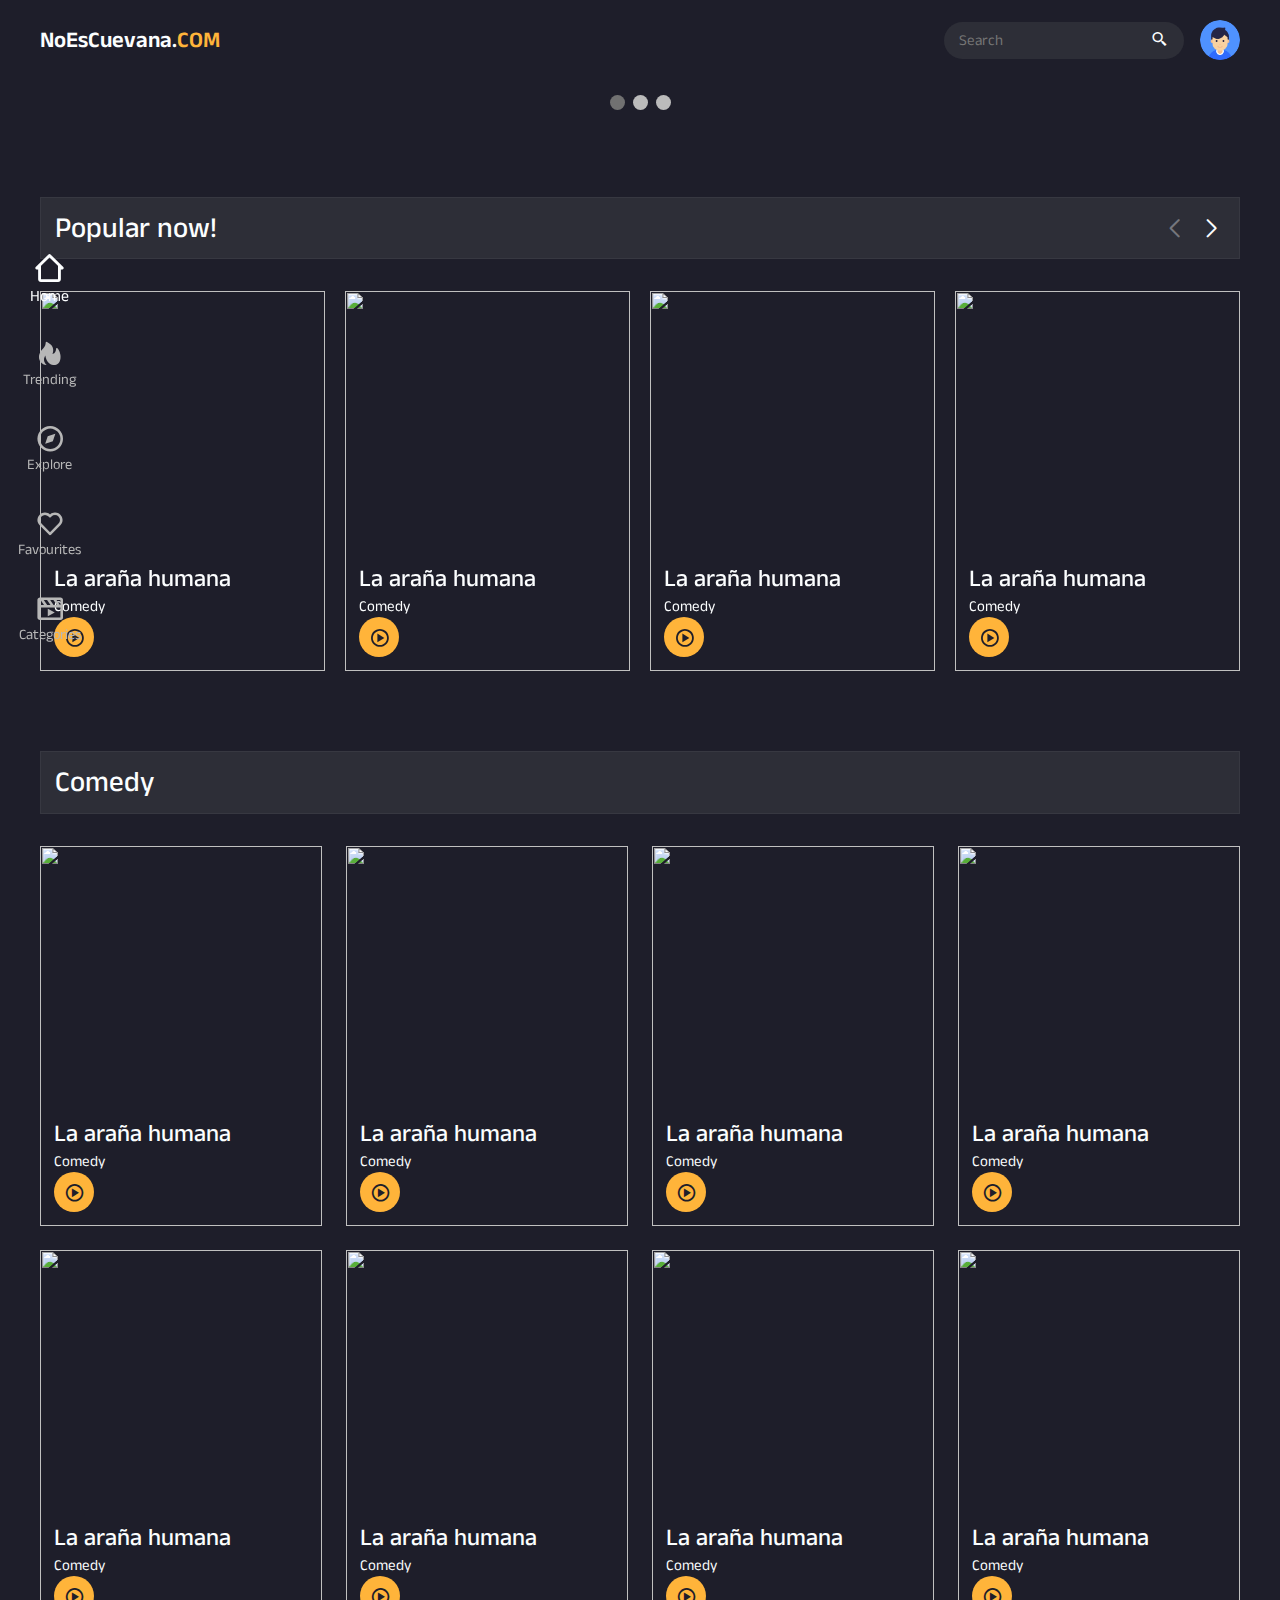
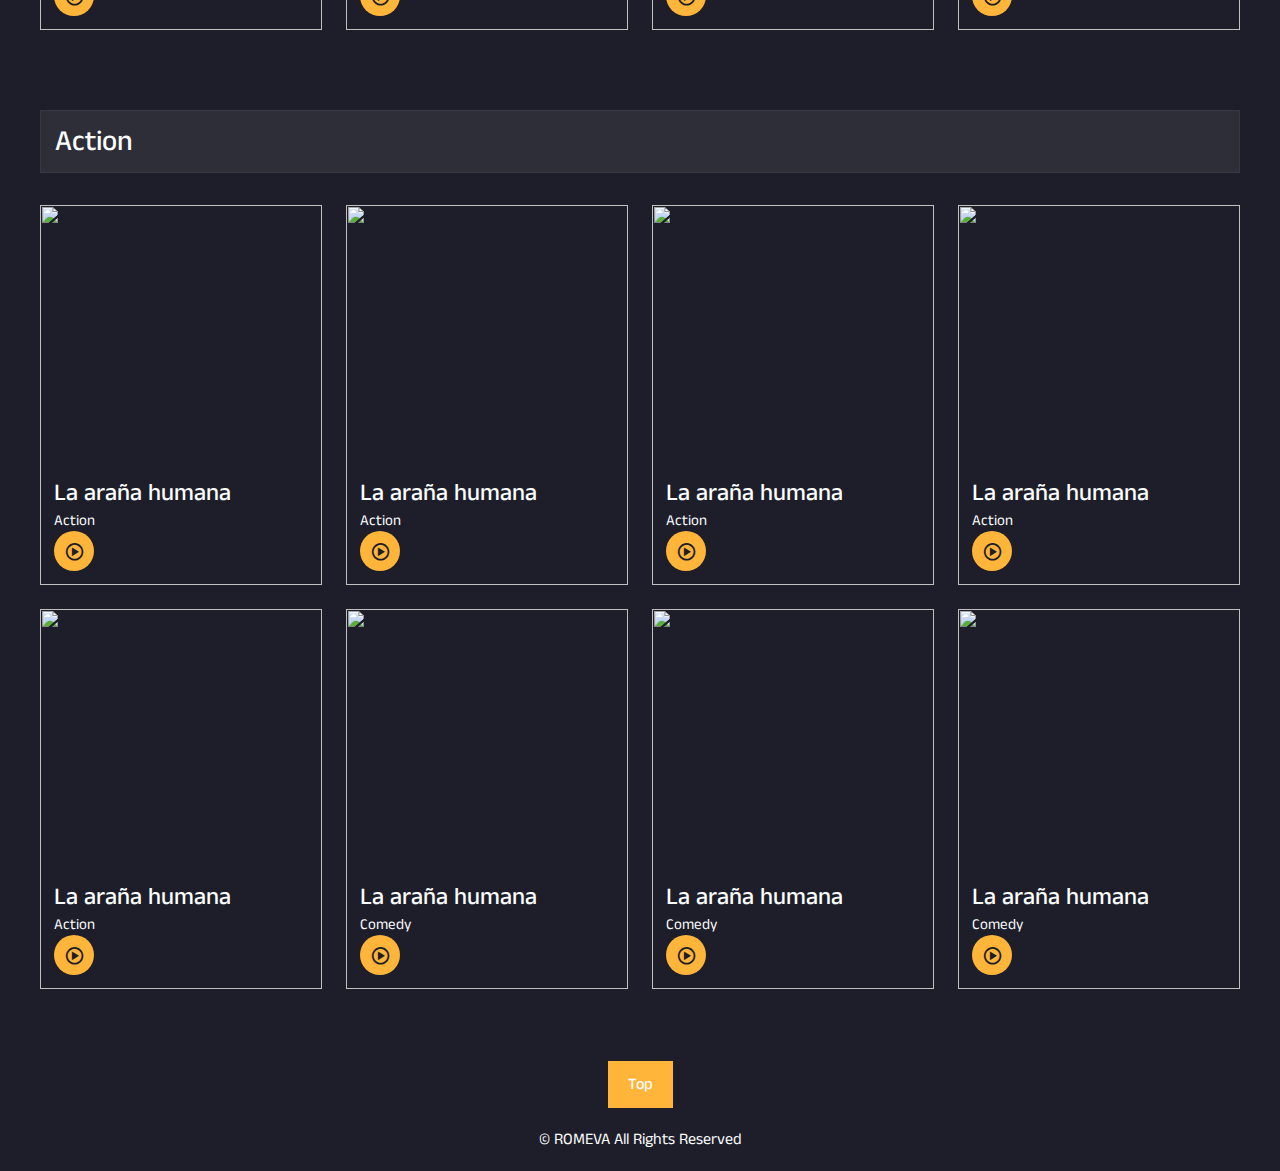
==== commit 9a2cd9be: "Add files via upload" ====
--- a/streamingApp/index.html
+++ b/streamingApp/index.html
@@ -64,11 +64,9 @@
 
   <!-- Full-width images with number and caption text -->
   <div class="mySlides fade">
-    <img src="https://picsum.photos/200/200">
+    <img src="https://picsum.photos/200/200" id="img-big-1">
     <div class="home-text">
-      <h1 class="home-title"><span> The Mountain in the Sky  </span></h1>
-      <p><span> On June 27th </span></p>
-      <a href="#" class="watch-btn btn-cent">
+      <a href="/streamingApp/playPage.html" class="watch-btn btn-cent">
         <i class='bx bx-play-circle' ></i>
         <p><span>Trailer</span></p>
       </a>
@@ -76,11 +74,9 @@
   </div>
 
   <div class="mySlides fade">
-    <img src="https://picsum.photos/200/180">
+    <img src="https://picsum.photos/200/180" id="img-big-2">
     <div class="home-text">
-      <h1 class="home-title"><span> The Mountain in the Sky  </span></h1>
-      <p><span> On June 27th </span></p>
-      <a href="#" class="watch-btn btn-cent">
+      <a href="/streamingApp/playPage.html" class="watch-btn btn-cent">
         <i class='bx bx-play-circle' ></i>
         <p><span>Trailer</span></p>
       </a>
@@ -89,11 +85,9 @@
   </div>
 
   <div class="mySlides fade">
-    <img src="https://picsum.photos/200/160" class="img-s">
+    <img src="https://picsum.photos/200/160" id="img-big-3">
     <div class="home-text">
-      <h1 class="home-title"><span> The Mountain in the Sky  </span></h1>
-      <p><span> On June 27th </span></p>
-      <a href="#" class="watch-btn btn-cent">
+      <a href="/streamingApp/playPage.html" class="watch-btn btn-cent">
         <i class='bx bx-play-circle' ></i>
         <p><span>Trailer</span></p>
       </a>
@@ -130,11 +124,11 @@
         <!-- Movies Box 1-->
         <div class="swiper-slide">
           <div class="movie-box">
-            <img src="https://picsum.photos/200/160" alt="" class="movie-box-img">
+            <img src="https://picsum.photos/200/160" id="img-pop-1" class="movie-box-img" id="img-pop-1">
             <div class="box-text">
               <h2 class="movie-title" id="pop-name-1"> La araña humana</h2>
               <span class="movie-type" id="pop-gen-1"> Comedy </span> <!--  Change depending on the API element-->
-              <a href="#" class="watch-btn play-btn">
+              <a href="/streamingApp/playPage.html" class="watch-btn play-btn" id="btn-pop-1">
                 <i class='bx bx-play-circle' ></i>
               </a>
             </div>
@@ -143,7 +137,7 @@
         <!-- Movies Box 2-->
         <div class="swiper-slide">
           <div class="movie-box">
-            <img src="https://picsum.photos/200/160" alt="" class="movie-box-img">
+            <img src="https://picsum.photos/200/160" alt="" class="movie-box-img" id="img-pop-2">
             <div class="box-text">
               <h2 class="movie-title" id="pop-name-2"> La araña humana</h2>
               <span class="movie-type" id="pop-gen-2"> Comedy </span> <!--  Change depending on the API element-->
@@ -156,7 +150,7 @@
          <!-- Movies Box 3-->
          <div class="swiper-slide">
           <div class="movie-box">
-            <img src="https://picsum.photos/200/160" alt="" class="movie-box-img">
+            <img src="https://picsum.photos/200/160" alt="" class="movie-box-img" id="img-pop-3">
             <div class="box-text">
               <h2 class="movie-title" id="pop-name-3"> La araña humana</h2>
               <span class="movie-type" id="pop-gen-3"> Comedy </span> <!--  Change depending on the API element-->
@@ -169,7 +163,7 @@
          <!-- Movies Box 4-->
          <div class="swiper-slide">
           <div class="movie-box">
-            <img src="https://picsum.photos/200/160" alt="" class="movie-box-img">
+            <img src="https://picsum.photos/200/160" alt="" class="movie-box-img" id="img-pop-4">
             <div class="box-text">
               <h2 class="movie-title" id="pop-name-4"> La araña humana</h2>
               <span class="movie-type" id="pop-gen-4"> Comedy </span> <!--  Change depending on the API element-->
@@ -182,7 +176,7 @@
          <!-- Movies Box 5-->
          <div class="swiper-slide">
           <div class="movie-box">
-            <img src="https://picsum.photos/200/160" alt="" class="movie-box-img">
+            <img src="https://picsum.photos/200/160" alt="" class="movie-box-img" id="img-pop-5">
             <div class="box-text">
               <h2 class="movie-title" id="pop-name-5"> La araña humana</h2>
               <span class="movie-type" id="pop-gen-5"> Comedy </span> <!--  Change depending on the API element-->
@@ -195,7 +189,7 @@
          <!-- Movies Box 6-->
          <div class="swiper-slide">
           <div class="movie-box">
-            <img src="https://picsum.photos/200/160" alt="" class="movie-box-img">
+            <img src="https://picsum.photos/200/160" alt="" class="movie-box-img" id="img-pop-6">
             <div class="box-text">
               <h2 class="movie-title" id="pop-name-6"> La araña humana</h2>
               <span class="movie-type" id="pop-gen-6"> Comedy </span> <!--  Change depending on the API element-->
@@ -208,7 +202,7 @@
          <!-- Movies Box 7-->
          <div class="swiper-slide">
           <div class="movie-box">
-            <img src="https://picsum.photos/200/160" alt="" class="movie-box-img">
+            <img src="https://picsum.photos/200/160" alt="" class="movie-box-img" id="img-pop-7">
             <div class="box-text">
               <h2 class="movie-title" id="pop-name-7"> La araña humana</h2>
               <span class="movie-type" id="pop-gen-7"> Comedy </span> <!--  Change depending on the API element-->
@@ -221,7 +215,7 @@
          <!-- Movies Box 8-->
          <div class="swiper-slide">
           <div class="movie-box">
-            <img src="https://picsum.photos/200/160" alt="" class="movie-box-img">
+            <img src="https://picsum.photos/200/160" alt="" class="movie-box-img" id="img-pop-8">
             <div class="box-text">
               <h2 class="movie-title" id="pop-name-8"> La araña humana</h2>
               <span class="movie-type" id="pop-gen-8"> Comedy </span> <!--  Change depending on the API element-->
@@ -245,11 +239,11 @@
     <div class="movies-content">
       <!--Movies Box 1-->
       <div class="movie-box">
-        <img src="https://picsum.photos/200/160" alt="" class="movie-box-img" id="">
+        <img src="https://picsum.photos/200/160" alt="" class="movie-box-img" id="img-comedy-1">
         <div class="box-text">
           <h2 class="movie-title" id="comedy-n-1"> La araña humana</h2>
-          <span class="movie-type"> Comedy </span> 
-          <a href="/streamingApp/playPage.html" class="watch-btn play-btn">
+          <span class="movie-type" id="comedy-g-1"> Comedy </span> 
+          <a href="/streamingApp/playPage.html" class="watch-btn play-btn" id="btn-comedy-1">
             <i class='bx bx-play-circle' ></i>
           </a>
         </div>
@@ -257,10 +251,10 @@
 
       <!--Movies Box 2-->
       <div class="movie-box">
-        <img src="https://picsum.photos/200/160" alt="" class="movie-box-img">
+        <img src="https://picsum.photos/200/160" alt="" class="movie-box-img" id="img-comedy-2">
         <div class="box-text">
           <h2 class="movie-title" id="comedy-n-2"> La araña humana</h2>
-          <span class="movie-type"> Comedy </span> 
+          <span class="movie-type" id="comedy-g-2"> Comedy </span> 
           <a href="/streamingApp/playPage.html" class="watch-btn play-btn">
             <i class='bx bx-play-circle' ></i>
           </a>
@@ -268,10 +262,10 @@
       </div>
       <!--Movies Box 3-->
       <div class="movie-box">
-        <img src="https://picsum.photos/200/160" alt="" class="movie-box-img">
+        <img src="https://picsum.photos/200/160" alt="" class="movie-box-img" id="img-comedy-3">
         <div class="box-text">
           <h2 class="movie-title" id="comedy-n-3"> La araña humana</h2>
-          <span class="movie-type"> Comedy </span> 
+          <span class="movie-type" id="comedy-g-3"> Comedy </span> 
           <a href="/streamingApp/playPage.html" class="watch-btn play-btn">
             <i class='bx bx-play-circle' ></i>
           </a>
@@ -279,10 +273,10 @@
       </div>
       <!--Movies Box 4-->
       <div class="movie-box">
-        <img src="https://picsum.photos/200/160" alt="" class="movie-box-img">
+        <img src="https://picsum.photos/200/160" alt="" class="movie-box-img" id="img-comedy-4">
         <div class="box-text">
           <h2 class="movie-title" id="comedy-n-4"> La araña humana</h2>
-          <span class="movie-type"> Comedy </span> 
+          <span class="movie-type" id="comedy-g-4"> Comedy </span> 
           <a href="/streamingApp/playPage.html" class="watch-btn play-btn">
             <i class='bx bx-play-circle' ></i>
           </a>
@@ -290,10 +284,10 @@
       </div>
       <!--Movies Box 5-->
       <div class="movie-box">
-        <img src="https://picsum.photos/200/160" alt="" class="movie-box-img">
+        <img src="https://picsum.photos/200/160" alt="" class="movie-box-img" id="img-comedy-5">
         <div class="box-text">
           <h2 class="movie-title" id="comedy-n-5"> La araña humana</h2>
-          <span class="movie-type"> Comedy </span>
+          <span class="movie-type" id="comedy-g-5"> Comedy </span>
           <a href="/streamingApp/playPage.html" class="watch-btn play-btn">
             <i class='bx bx-play-circle' ></i>
           </a>
@@ -301,15 +295,38 @@
       </div>
       <!--Movies Box 6-->
       <div class="movie-box">
-        <img src="https://picsum.photos/200/160" alt="" class="movie-box-img">
+        <img src="https://picsum.photos/200/160" alt="" class="movie-box-img" id="img-comedy-6">
         <div class="box-text">
           <h2 class="movie-title" id="comedy-n-6"> La araña humana</h2>
-          <span class="movie-type"> Comedy </span> 
-          <a href="/streamingApp/playPage.html" class="watch-btn play-btn">
-            <i class='bx bx-play-circle' ></i>
-          </a>
-        </div>
-      </div>
+          <span class="movie-type"id="comedy-g-6"> Comedy </span> 
+          <a href="/streamingApp/playPage.html" class="watch-btn play-btn">
+            <i class='bx bx-play-circle' ></i>
+          </a>
+        </div>
+      </div>
+      <!--Movies Box 7-->
+      <div class="movie-box">
+        <img src="https://picsum.photos/200/160" alt="" class="movie-box-img" id="img-comedy-7">
+        <div class="box-text">
+          <h2 class="movie-title" id="comedy-n-7"> La araña humana</h2>
+          <span class="movie-type" id="comedy-g-7"> Comedy </span> 
+          <a href="/streamingApp/playPage.html" class="watch-btn play-btn">
+            <i class='bx bx-play-circle' ></i>
+          </a>
+        </div>
+      </div>
+      <!--Movies Box 8-->
+      <div class="movie-box">
+        <img src="https://picsum.photos/200/160" alt="" class="movie-box-img" id="img-comedy-8">
+        <div class="box-text">
+          <h2 class="movie-title" id="comedy-n-8"> La araña humana</h2>
+          <span class="movie-type" id="comedy-g-8"> Comedy </span> 
+          <a href="/streamingApp/playPage.html" class="watch-btn play-btn">
+            <i class='bx bx-play-circle' ></i>
+          </a>
+        </div>
+      </div>
+      
 
     </div>
   </section>
@@ -323,10 +340,10 @@
     <div class="movies-content">
       <!--Movies Box 1-->
       <div class="movie-box">
-        <img src="https://picsum.photos/200/160" alt="" class="movie-box-img" id="">
+        <img src="https://picsum.photos/200/160" alt="" class="movie-box-img" id="img-action-1">
         <div class="box-text">
           <h2 class="movie-title" id="action-n-1"> La araña humana</h2>
-          <span class="movie-type"> Action </span> 
+          <span class="movie-type" id="action-g-1"> Action </span> 
           <a href="/streamingApp/playPage.html" class="watch-btn play-btn">
             <i class='bx bx-play-circle' ></i>
           </a>
@@ -335,10 +352,10 @@
 
       <!--Movies Box 2-->
       <div class="movie-box">
-        <img src="https://picsum.photos/200/160" alt="" class="movie-box-img">
+        <img src="https://picsum.photos/200/160" alt="" class="movie-box-img" id="img-action-2">
         <div class="box-text">
           <h2 class="movie-title" id="action-n-2"> La araña humana</h2>
-          <span class="movie-type"> Action </span> 
+          <span class="movie-type" id="action-g-2"> Action </span> 
           <a href="#" class="watch-btn play-btn">
             <i class='bx bx-play-circle' ></i>
           </a>
@@ -346,10 +363,10 @@
       </div>
       <!--Movies Box 3-->
       <div class="movie-box">
-        <img src="https://picsum.photos/200/160" alt="" class="movie-box-img">
+        <img src="https://picsum.photos/200/160" alt="" class="movie-box-img" id="img-action-3">
         <div class="box-text">
           <h2 class="movie-title" id="action-n-3"> La araña humana</h2>
-          <span class="movie-type"> Action </span> 
+          <span class="movie-type" id="action-g-3"> Action </span> 
           <a href="#" class="watch-btn play-btn">
             <i class='bx bx-play-circle' ></i>
           </a>
@@ -357,10 +374,10 @@
       </div>
       <!--Movies Box 4-->
       <div class="movie-box">
-        <img src="https://picsum.photos/200/160" alt="" class="movie-box-img">
+        <img src="https://picsum.photos/200/160" alt="" class="movie-box-img" id="img-action-4">
         <div class="box-text">
           <h2 class="movie-title" id="action-n-4"> La araña humana</h2>
-          <span class="movie-type"> Action </span> 
+          <span class="movie-type" id="action-g-4" > Action </span> 
           <a href="#" class="watch-btn play-btn">
             <i class='bx bx-play-circle' ></i>
           </a>
@@ -368,10 +385,10 @@
       </div>
       <!--Movies Box 5-->
       <div class="movie-box">
-        <img src="https://picsum.photos/200/160" alt="" class="movie-box-img">
+        <img src="https://picsum.photos/200/160" alt="" class="movie-box-img" id="img-action-5">
         <div class="box-text">
           <h2 class="movie-title" id="action-n-5"> La araña humana</h2>
-          <span class="movie-type"> Action </span> 
+          <span class="movie-type" id="action-g-5"> Action </span> 
           <a href="#" class="watch-btn play-btn">
             <i class='bx bx-play-circle' ></i>
           </a>
@@ -379,10 +396,32 @@
       </div>
       <!--Movies Box 6-->
       <div class="movie-box">
-        <img src="https://picsum.photos/200/160" alt="" class="movie-box-img">
+        <img src="https://picsum.photos/200/160" alt="" class="movie-box-img" id="img-action-6">
         <div class="box-text">
           <h2 class="movie-title" id="action-n-6"> La araña humana</h2>
-          <span class="movie-type"> Comedy </span> <!--  Change depending on the API element-->
+          <span class="movie-type" id="action-g-6"> Comedy </span> <!--  Change depending on the API element-->
+          <a href="#" class="watch-btn play-btn">
+            <i class='bx bx-play-circle' ></i>
+          </a>
+        </div>
+      </div>
+      <!--Movies Box 7-->
+      <div class="movie-box">
+        <img src="https://picsum.photos/200/160" alt="" class="movie-box-img" id="img-action-7">
+        <div class="box-text">
+          <h2 class="movie-title" id="action-n-7"> La araña humana</h2>
+          <span class="movie-type" id="action-g-7"> Comedy </span> <!--  Change depending on the API element-->
+          <a href="#" class="watch-btn play-btn">
+            <i class='bx bx-play-circle' ></i>
+          </a>
+        </div>
+      </div>
+      <!--Movies Box 8-->
+      <div class="movie-box">
+        <img src="https://picsum.photos/200/160" alt="" class="movie-box-img" id="img-action-8">
+        <div class="box-text">
+          <h2 class="movie-title" id="action-n-8"> La araña humana</h2>
+          <span class="movie-type" id="action-g-8"> Comedy </span> <!--  Change depending on the API element-->
           <a href="#" class="watch-btn play-btn">
             <i class='bx bx-play-circle' ></i>
           </a>
@@ -393,8 +432,8 @@
   </section>
   <!-- Movies Section End-->
   <!--Next Page-->
-  <div class="next-page">
-    <a href="#" class="next-btn">Top</a>
+  <div class="top-page">
+    <a href="#" class="top-btn">Top</a>
   </div>
 <!--Copyright-->
   <div class="copyright">
@@ -404,6 +443,7 @@
 
 
 
+  <script src="https://unpkg.com/axios/dist/axios.min.js"></script>
   <script src="/streamingApp/swiper-bundle.min.js "></script>
   <script src="https://unpkg.com/boxicons@2.1.2/dist/boxicons.js"></script>
   <script src="/streamingApp/script.js"></script>
--- a/streamingApp/style.css
+++ b/streamingApp/style.css
@@ -293,7 +293,7 @@
 }
 
 .movie-title{
-    font-size: 2rem;
+    font-size: 1.5rem;
     font-weight: 500;
 }
 
@@ -333,14 +333,14 @@
     transition: .7s;
 }
 
-.next-page{
+.top-page{
     display: flex;
     align-items: center;
     justify-content: center;
     margin-top: 2.5rem;
 }
 
-.next-btn {
+.top-btn {
     background: var(--main-bg-color) ;
     padding: 12px 20px;
     color: var(--text-color);
